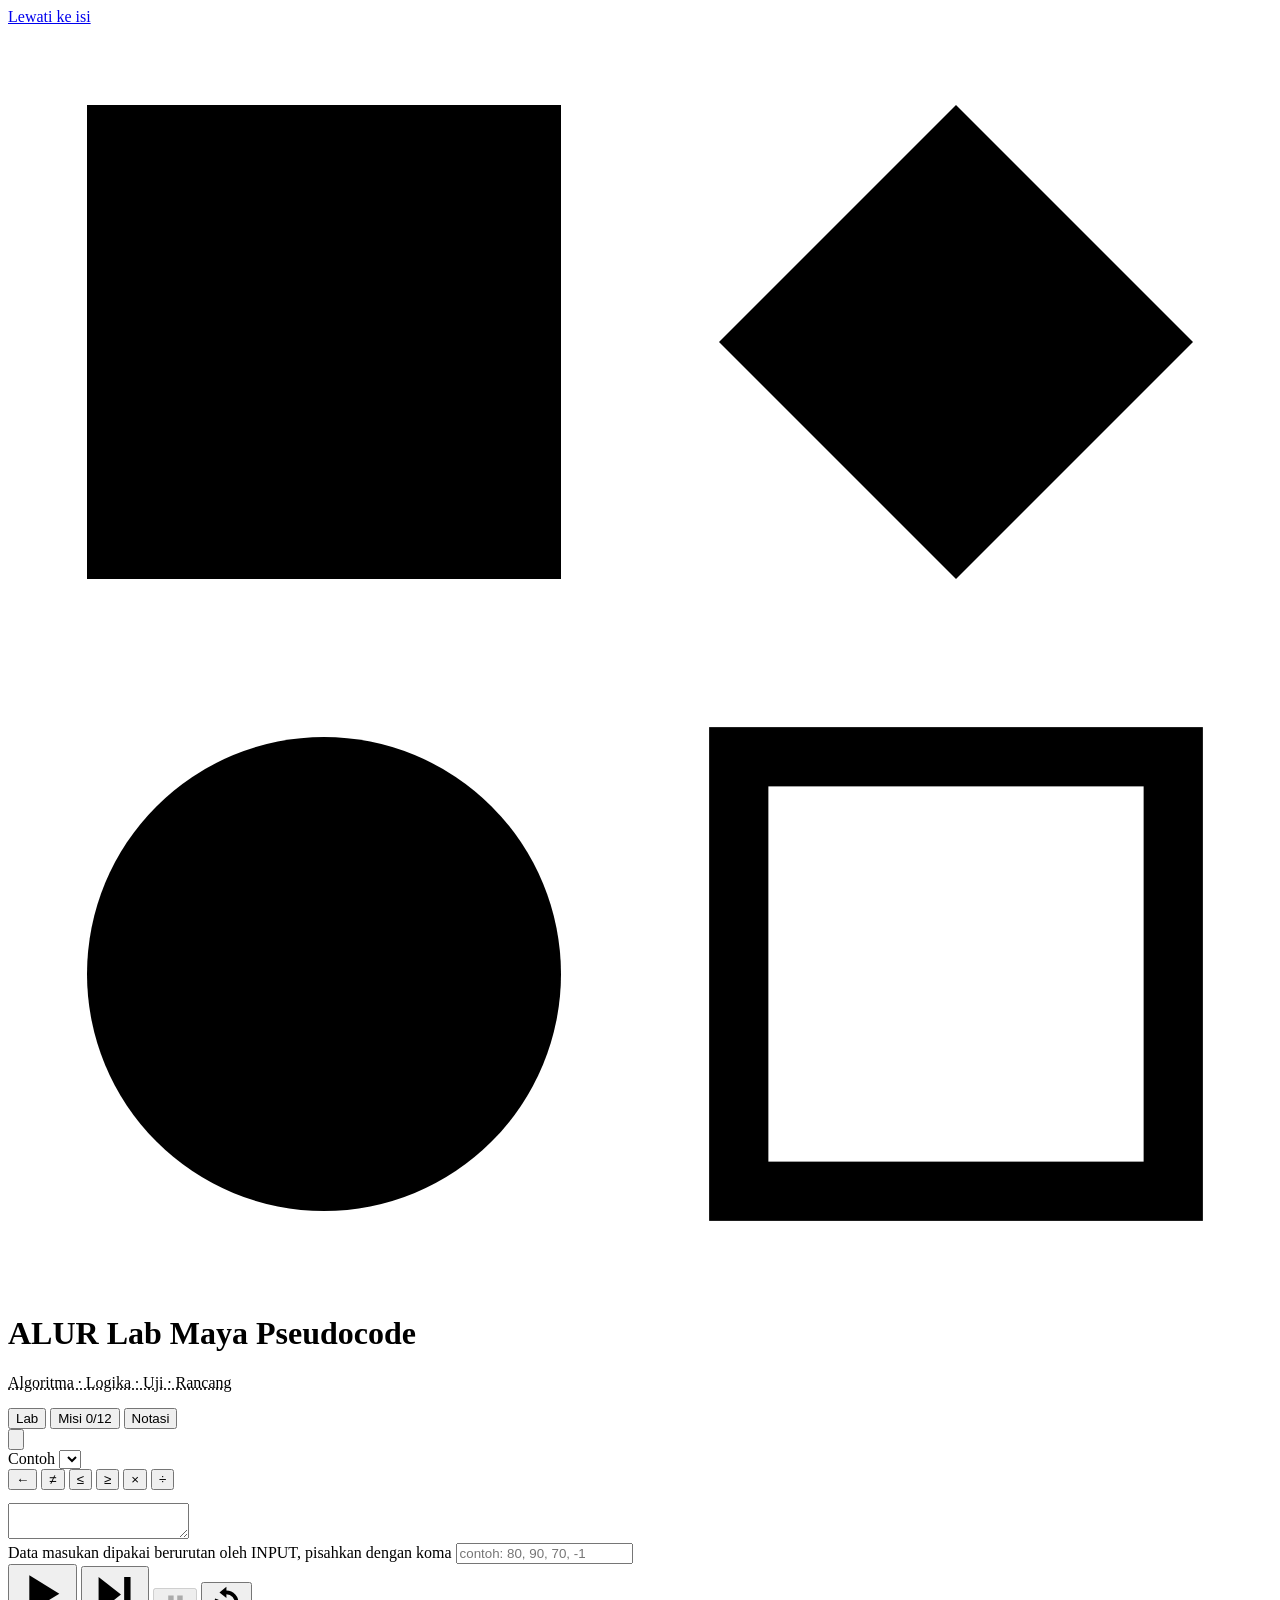
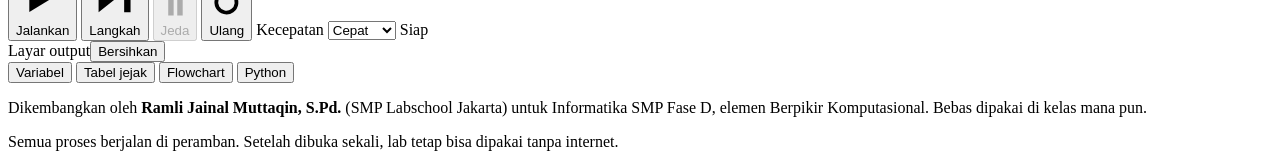
==== src/shell.html @ dc3dac77 "ALUR · Lab Maya Pseudocode (rilis pertama) Lab maya pseudocode berbahasa Indonesia untuk Informatika" ====
<!doctype html>
<html lang="id">
<head>
<meta charset="utf-8">
<meta name="viewport" content="width=device-width, initial-scale=1, viewport-fit=cover">
<title>ALUR · Lab Maya Pseudocode</title>
<meta name="description" content="ALUR (Algoritma, Logika, Uji, Rancang): laboratorium maya untuk menulis, menjalankan, dan menelusuri pseudocode berbahasa Indonesia: tabel jejak, flowchart, dan konversi Python otomatis. Untuk Informatika SMP Fase D.">
<meta name="theme-color" content="#14181D">
<meta name="application-name" content="ALUR">
<meta property="og:title" content="ALUR · Lab Maya Pseudocode">
<meta property="og:description" content="Tulis pseudocode, jalankan langkah demi langkah, lihat tabel jejak, flowchart, dan versi Python-nya.">
<link rel="manifest" href="manifest.webmanifest">
<link rel="icon" href="icon.svg" type="image/svg+xml">
<link rel="apple-touch-icon" href="icon-192.png">
<link rel="preload" href="fonts/jetbrains-mono-400.woff2" as="font" type="font/woff2" crossorigin>
<link rel="preload" href="fonts/ibm-plex-sans-400.woff2" as="font" type="font/woff2" crossorigin>
<style>
/*STYLE*/
</style>
</head>
<body>
<a class="skip" href="#main">Lewati ke isi</a>
<div class="app">
  <header class="top">
    <div class="brand">
      <svg class="brand-mark" viewBox="0 0 64 64" aria-hidden="true"><rect x="4" y="4" width="24" height="24" fill="var(--verm)"/><path d="M48 4 L60 16 L48 28 L36 16 Z" fill="var(--amber)"/><circle cx="16" cy="48" r="12" fill="var(--teal)"/><rect x="37" y="37" width="22" height="22" fill="none" stroke="currentColor" stroke-width="3"/></svg>
      <div class="brand-text">
        <h1>ALUR <span class="h1-sub">Lab Maya Pseudocode</span></h1>
        <p><abbr title="Algoritma, Logika, Uji, Rancang">Algoritma · Logika · Uji · Rancang</abbr></p>
      </div>
    </div>
    <nav class="views" role="tablist" aria-label="Bagian lab">
      <button role="tab" id="tab-lab" aria-selected="true" aria-controls="view-lab" data-view="lab">Lab</button>
      <button role="tab" id="tab-misi" aria-selected="false" aria-controls="view-misi" data-view="misi">Misi <span class="count" id="misi-count">0/12</span></button>
      <button role="tab" id="tab-notasi" aria-selected="false" aria-controls="view-notasi" data-view="notasi">Notasi</button>
    </nav>
    <button class="icon-btn theme-btn" id="theme-btn" type="button" aria-label="Ganti tema terang/gelap" title="Ganti tema">
      <svg viewBox="0 0 24 24" aria-hidden="true"><path d="M12 3a9 9 0 1 0 9 9 7 7 0 0 1-9-9z" fill="currentColor"/></svg>
    </button>
  </header>

  <main id="main">
    <!-- ───────────── LAB ───────────── -->
    <section id="view-lab" role="tabpanel" aria-labelledby="tab-lab">
      <div class="mission-strip" id="mission-strip" hidden>
        <div class="ms-head">
          <span class="ms-tag" id="ms-tag">LKPD</span>
          <strong id="ms-title">Misi</strong>
          <span class="ms-sub" id="ms-sub"></span>
          <div class="ms-actions">
            <button class="btn btn-primary" id="btn-test" type="button">Uji otomatis</button>
            <button class="btn" id="btn-ms-task" type="button">Lihat tugas</button>
            <button class="btn btn-quiet" id="btn-ms-exit" type="button">Keluar dari misi</button>
          </div>
        </div>
        <p class="ms-task" id="ms-task" hidden></p>
        <div class="ms-results" id="ms-results" hidden></div>
      </div>

      <div class="lab-grid">
        <div class="pane pane-editor">
          <div class="pane-bar">
            <label class="field-inline" for="sel-example"><span>Contoh</span>
              <select id="sel-example"></select>
            </label>
            <div class="palette" role="group" aria-label="Sisipkan simbol">
              <button type="button" data-ins="←" title="Penugasan (ketik juga &lt;-)">←</button>
              <button type="button" data-ins="≠" title="Tidak sama dengan">≠</button>
              <button type="button" data-ins="≤" title="Kurang dari atau sama dengan">≤</button>
              <button type="button" data-ins="≥" title="Lebih dari atau sama dengan">≥</button>
              <button type="button" data-ins="×" title="Kali">×</button>
              <button type="button" data-ins="÷" title="Bagi">÷</button>
            </div>
          </div>
          <div class="editor" id="editor">
            <div class="gutter" aria-hidden="true"><div class="gutter-inner" id="gutter"></div></div>
            <div class="code-area">
              <pre class="hl" id="hl" aria-hidden="true"><code id="hl-code"></code><div class="lineflag" id="lineflag" hidden></div></pre>
              <textarea id="code" spellcheck="false" autocapitalize="off" autocomplete="off" autocorrect="off" wrap="off" aria-label="Editor pseudocode"></textarea>
            </div>
          </div>
          <div class="errbar" id="errbar" role="status" hidden></div>
          <div class="io-row">
            <label for="inputs">Data masukan <span class="hint">dipakai berurutan oleh INPUT, pisahkan dengan koma</span></label>
            <input id="inputs" type="text" spellcheck="false" autocomplete="off" placeholder="contoh: 80, 90, 70, -1">
          </div>
          <div class="controls">
            <button class="btn btn-primary" id="btn-run" type="button" title="Ctrl + Enter"><svg viewBox="0 0 16 16" aria-hidden="true"><path d="M4 2.5v11l9-5.5z" fill="currentColor"/></svg>Jalankan</button>
            <button class="btn" id="btn-step" type="button" title="Ctrl + Shift + Enter"><svg viewBox="0 0 16 16" aria-hidden="true"><path d="M3 2.5v11l7-5.5zM11 2.5h2v11h-2z" fill="currentColor"/></svg>Langkah</button>
            <button class="btn" id="btn-pause" type="button" disabled><svg viewBox="0 0 16 16" aria-hidden="true"><path d="M4 2.5h3v11H4zM9 2.5h3v11H9z" fill="currentColor"/></svg>Jeda</button>
            <button class="btn btn-quiet" id="btn-reset" type="button"><svg viewBox="0 0 16 16" aria-hidden="true"><path d="M8 2.5a5.5 5.5 0 1 1-5.2 3.7l1.6.6A3.8 3.8 0 1 0 8 4.2V6L4.8 3.4 8 .8z" fill="currentColor"/></svg>Ulang</button>
            <label class="speed" for="speed"><span>Kecepatan</span>
              <select id="speed"><option value="0">Lambat</option><option value="1">Sedang</option><option value="2" selected>Cepat</option><option value="3">Instan</option></select>
            </label>
            <span class="status" id="status" data-state="idle">Siap</span>
          </div>
        </div>

        <div class="pane pane-out">
          <div class="console" id="console-box">
            <div class="pane-bar slim"><span class="bar-title">Layar output</span><button class="link-btn" id="btn-clear" type="button">Bersihkan</button></div>
            <div class="console-body" id="console" aria-live="polite"></div>
            <form class="ask" id="ask" hidden>
              <label for="ask-input" id="ask-label">INPUT</label>
              <input id="ask-input" type="text" autocomplete="off" spellcheck="false">
              <button class="btn btn-primary" type="submit">Kirim</button>
            </form>
          </div>
          <div class="inspect">
            <div class="subtabs" role="tablist" aria-label="Panel pengamatan">
              <button role="tab" data-sub="vars" aria-selected="true" id="st-vars" aria-controls="p-vars">Variabel</button>
              <button role="tab" data-sub="trace" aria-selected="false" id="st-trace" aria-controls="p-trace">Tabel jejak</button>
              <button role="tab" data-sub="flow" aria-selected="false" id="st-flow" aria-controls="p-flow">Flowchart</button>
              <button role="tab" data-sub="py" aria-selected="false" id="st-py" aria-controls="p-py">Python</button>
            </div>
            <div class="subpanel" id="p-vars" role="tabpanel" aria-labelledby="st-vars"></div>
            <div class="subpanel" id="p-trace" role="tabpanel" aria-labelledby="st-trace" hidden></div>
            <div class="subpanel flow-panel" id="p-flow" role="tabpanel" aria-labelledby="st-flow" hidden>
              <div class="flow-bar">
                <div class="legend" aria-label="Arti simbol">
                  <span><i class="lg lg-term"></i>Mulai/selesai</span><span><i class="lg lg-proc"></i>Proses</span><span><i class="lg lg-io"></i>Input/output</span><span><i class="lg lg-dec"></i>Keputusan</span><span><i class="lg lg-sub"></i>Subprogram</span>
                </div>
                <div class="zoom" role="group" aria-label="Perbesaran">
                  <button type="button" class="icon-btn" id="z-out" aria-label="Perkecil">−</button>
                  <span id="z-val">100%</span>
                  <button type="button" class="icon-btn" id="z-in" aria-label="Perbesar">+</button>
                  <button type="button" class="link-btn" id="z-fit">Pas</button>
                </div>
              </div>
              <div class="flow-canvas" id="flow"></div>
            </div>
            <div class="subpanel" id="p-py" role="tabpanel" aria-labelledby="st-py" hidden>
              <div class="py-bar"><span class="bar-title">Hasil konversi otomatis</span><button class="btn" id="btn-copy-py" type="button">Salin kode Python</button></div>
              <pre class="code-block" id="py-code"></pre>
              <ul class="py-notes">
                <li>Indeks pseudocode modul dimulai dari 1, sedangkan Python dari 0. Konversi ini sudah menyesuaikannya (<code>data[1]</code> menjadi <code>data[0]</code>).</li>
                <li><code>UNTUK i DARI 1 HINGGA n</code> menjadi <code>range(1, n + 1)</code> karena batas atas <code>range</code> tidak ikut dihitung.</li>
                <li>Jenis data pada <code>input()</code> ditebak dari data saat program terakhir dijalankan. Python menampilkan hasil <code>/</code> sebagai desimal, misalnya <code>80.0</code>.</li>
              </ul>
            </div>
          </div>
        </div>
      </div>
    </section>

    <!-- ───────────── MISI ───────────── -->
    <section id="view-misi" role="tabpanel" aria-labelledby="tab-misi" hidden>
      <div class="misi-head">
        <div>
          <h2>Misi bertahap</h2>
          <p class="lede">Dua belas misi, dari algoritma sehari-hari sampai proyek sistem kelompok. Setiap misi punya uji otomatis: lab menjalankan programmu dengan beberapa data dan memeriksa hasilnya. Label LKPD dan kode TP mengikuti modul Informatika Kelas IX SMP Labschool Jakarta.</p>
        </div>
        <div class="who">
          <label for="who-name">Nama</label><input id="who-name" type="text" autocomplete="name" placeholder="Nama lengkap">
          <label for="who-class">Kelas</label><input id="who-class" type="text" placeholder="9B">
          <p class="hint">Disimpan di peramban ini saja, dipakai untuk bukti pengerjaan.</p>
        </div>
      </div>
      <div class="progress" aria-hidden="true"><div class="progress-fill" id="progress-fill"></div></div>
      <div class="misi-grid">
        <ol class="misi-list" id="misi-list"></ol>
        <article class="misi-detail" id="misi-detail" aria-live="polite"></article>
      </div>
    </section>

    <!-- ───────────── NOTASI ───────────── -->
    <section id="view-notasi" role="tabpanel" aria-labelledby="tab-notasi" hidden>
      <div class="notasi">
        <div class="notasi-intro">
          <h2>Notasi yang dikenali lab</h2>
          <p class="lede">Lab ini memakai konvensi pseudocode berbahasa Indonesia yang lazim dipakai di Informatika SMP. Tiga aturan yang paling sering terlupa:</p>
          <ol class="rules">
            <li><strong>Kata kunci ditulis KAPITAL.</strong> <code>JIKA</code>, <code>SELAMA</code>, <code>OUTPUT</code>; bukan <code>jika</code>.</li>
            <li><strong>Simpan nilai dengan ←.</strong> Ketik <code>&lt;-</code> dan lab mengubahnya menjadi ←. Tanda <code>=</code> dipakai untuk membandingkan.</li>
            <li><strong>Indeks dimulai dari 1.</strong> <code>data[1]</code> adalah elemen pertama. Di Python, elemen pertama adalah <code>data[0]</code>.</li>
          </ol>
        </div>
        <div class="table-wrap">
          <table class="ref">
            <caption>Kata kunci dan padanannya</caption>
            <thead><tr><th scope="col">Elemen</th><th scope="col">Pseudocode</th><th scope="col">Python</th><th scope="col">Simbol flowchart</th></tr></thead>
            <tbody id="ref-body"></tbody>
          </table>
        </div>
        <div class="ref-cols">
          <div class="table-wrap">
            <table class="ref">
              <caption>Operator</caption>
              <thead><tr><th scope="col">Jenis</th><th scope="col">Pseudocode</th><th scope="col">Python</th></tr></thead>
              <tbody>
                <tr><td>Aritmatika</td><td><code>+ - × ÷ MOD DIV **</code></td><td><code>+ - * / % // **</code></td></tr>
                <tr><td>Perbandingan</td><td><code>= ≠ &lt; &gt; ≤ ≥</code></td><td><code>== != &lt; &gt; &lt;= &gt;=</code></td></tr>
                <tr><td>Logika</td><td><code>DAN ATAU BUKAN</code></td><td><code>and or not</code></td></tr>
                <tr><td>Penugasan</td><td><code>←</code> (atau ketik <code>&lt;-</code>)</td><td><code>=</code></td></tr>
                <tr><td>Gabung teks</td><td><code>"Nilai: " + n</code></td><td><code>f"Nilai: {n}"</code></td></tr>
              </tbody>
            </table>
          </div>
          <div class="table-wrap">
            <table class="ref">
              <caption>Fungsi bawaan lab</caption>
              <thead><tr><th scope="col">Fungsi</th><th scope="col">Hasil</th><th scope="col">Python</th></tr></thead>
              <tbody>
                <tr><td><code>PANJANG(x)</code></td><td>banyak elemen array atau huruf teks</td><td><code>len(x)</code></td></tr>
                <tr><td><code>AKAR(x)</code></td><td>akar kuadrat</td><td><code>math.sqrt(x)</code></td></tr>
                <tr><td><code>BULATKAN(x)</code></td><td>pembulatan</td><td><code>round(x)</code></td></tr>
                <tr><td><code>ACAK(a, b)</code></td><td>bilangan bulat acak a sampai b</td><td><code>random.randint(a, b)</code></td></tr>
                <tr><td><code>TEKS(x)</code> / <code>ANGKA(x)</code></td><td>ubah ke teks / ke angka</td><td><code>str(x)</code> / <code>float(x)</code></td></tr>
                <tr><td><code>POTONG(t, a, b)</code></td><td>huruf ke-a sampai ke-b dari teks t</td><td><code>t[a-1:b]</code></td></tr>
                <tr><td><code>MUTLAK(x)</code></td><td>nilai mutlak</td><td><code>abs(x)</code></td></tr>
              </tbody>
            </table>
          </div>
        </div>
        <p class="hint keys">Pintasan: <kbd>Ctrl</kbd> + <kbd>Enter</kbd> menjalankan program, <kbd>Ctrl</kbd> + <kbd>Shift</kbd> + <kbd>Enter</kbd> maju satu langkah, <kbd>Tab</kbd> menambah indentasi.</p>
      </div>
    </section>
  </main>

  <footer class="foot">
    <p>Dikembangkan oleh <strong>Ramli Jainal Muttaqin, S.Pd.</strong> (SMP Labschool Jakarta) untuk Informatika SMP Fase D, elemen Berpikir Komputasional. Bebas dipakai di kelas mana pun.</p>
    <p class="hint">Semua proses berjalan di peramban. Setelah dibuka sekali, lab tetap bisa dipakai tanpa internet.</p>
  </footer>
</div>
<div class="toast" id="toast" role="status" hidden></div>
<script>
/*CORE*/
</script>
<script>
/*DATA*/
</script>
<script>
/*CHECK*/
</script>
<script>
/*APP*/
</script>
</body>
</html>
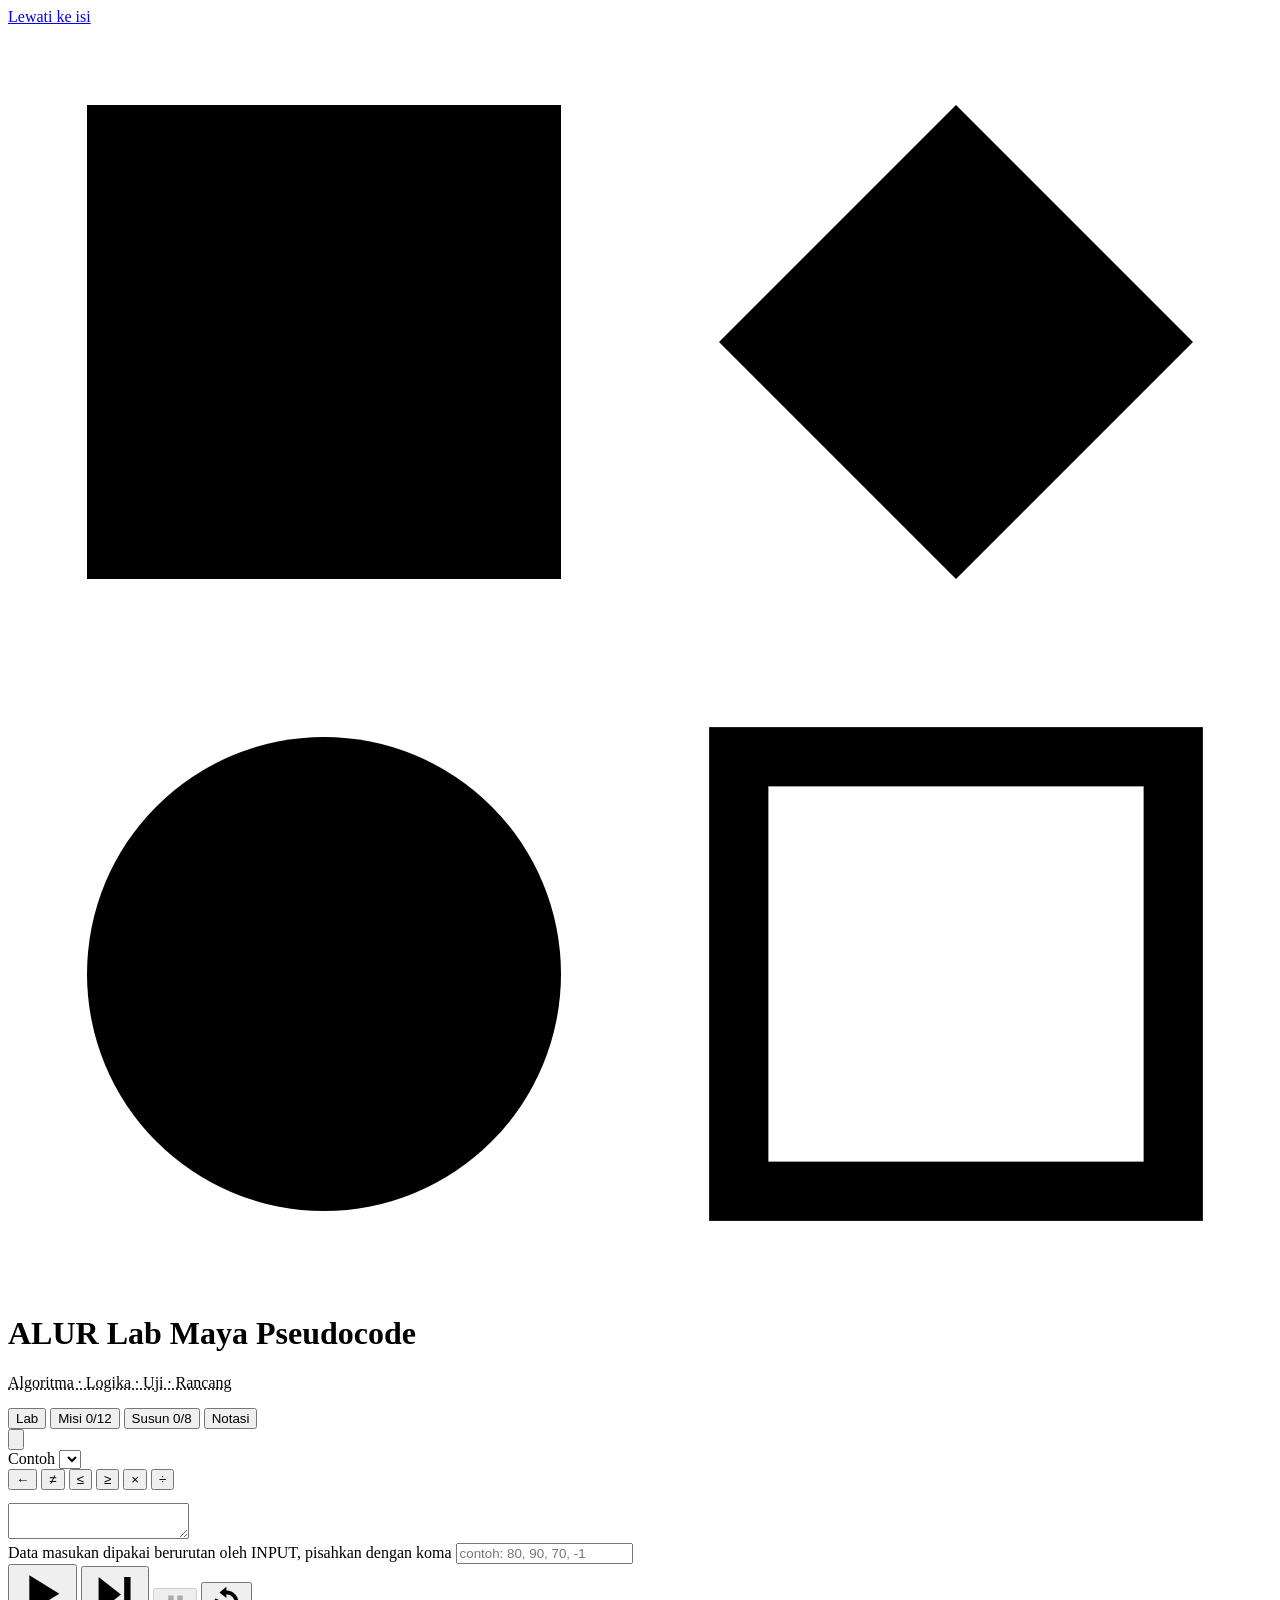
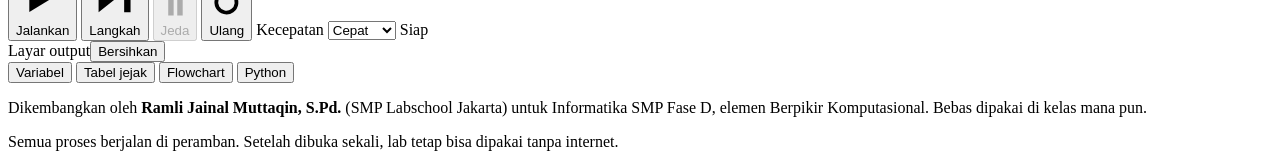
==== commit b8c9e622: "Tambah mode Susun Flowchart Tab baru "Susun": murid menyusun flowchart dari kartu langkah ke kerangk" ====
--- a/src/shell.html
+++ b/src/shell.html
@@ -32,6 +32,7 @@
     <nav class="views" role="tablist" aria-label="Bagian lab">
       <button role="tab" id="tab-lab" aria-selected="true" aria-controls="view-lab" data-view="lab">Lab</button>
       <button role="tab" id="tab-misi" aria-selected="false" aria-controls="view-misi" data-view="misi">Misi <span class="count" id="misi-count">0/12</span></button>
+      <button role="tab" id="tab-susun" aria-selected="false" aria-controls="view-susun" data-view="susun">Susun <span class="count" id="susun-count">0/8</span></button>
       <button role="tab" id="tab-notasi" aria-selected="false" aria-controls="view-notasi" data-view="notasi">Notasi</button>
     </nav>
     <button class="icon-btn theme-btn" id="theme-btn" type="button" aria-label="Ganti tema terang/gelap" title="Ganti tema">
@@ -163,6 +164,48 @@
       </div>
     </section>
 
+    <!-- ───────────── SUSUN FLOWCHART ───────────── -->
+    <section id="view-susun" role="tabpanel" aria-labelledby="tab-susun" hidden>
+      <div class="misi-head">
+        <div>
+          <h2>Susun flowchart</h2>
+          <p class="lede">Kerangka flowchart sudah tersedia, tetapi isinya masih kosong. Tempatkan setiap kartu langkah ke kotak yang tepat, pilih simbolnya, lalu periksa. Hati-hati, ada kartu pengecoh.</p>
+        </div>
+        <div class="lvl-box">
+          <div class="lvl" role="radiogroup" aria-label="Tingkat kesulitan" id="pz-levels"></div>
+          <p class="lvl-note" id="pz-level-note"></p>
+        </div>
+      </div>
+      <div class="pz-picker" id="pz-picker" role="group" aria-label="Pilih soal"></div>
+      <div class="pz-grid">
+        <div class="pz-main">
+          <div class="pz-bar">
+            <div class="legend" aria-label="Arti simbol">
+              <span><i class="lg lg-term"></i>Terminal</span><span><i class="lg lg-proc"></i>Proses</span><span><i class="lg lg-io"></i>Input/output</span><span><i class="lg lg-dec"></i>Keputusan</span><span><i class="lg lg-sub"></i>Subprogram</span>
+            </div>
+            <div class="zoom" role="group" aria-label="Perbesaran">
+              <button type="button" class="icon-btn" id="pz-z-out" aria-label="Perkecil">−</button>
+              <span id="pz-z-val">100%</span>
+              <button type="button" class="icon-btn" id="pz-z-in" aria-label="Perbesar">+</button>
+              <button type="button" class="link-btn" id="pz-z-fit">Pas</button>
+            </div>
+          </div>
+          <div class="flow-canvas pz-canvas" id="pz-canvas"></div>
+          <div class="pz-feedback" id="pz-feedback" aria-live="polite" hidden></div>
+        </div>
+        <aside class="pz-side">
+          <div class="pz-soal" id="pz-soal"></div>
+          <div class="pz-dock" id="pz-dock">
+            <div class="pz-syms" id="pz-syms" role="group" aria-label="Pilih simbol untuk kotak terpilih"></div>
+            <p class="pz-hint" id="pz-hint" aria-live="polite"></p>
+            <div class="pz-cards" id="pz-cards" role="group" aria-label="Kartu langkah"></div>
+            <div class="pz-actions" id="pz-actions"></div>
+            <textarea class="proof" id="pz-proof" readonly hidden aria-label="Teks bukti pengerjaan"></textarea>
+          </div>
+        </aside>
+      </div>
+    </section>
+
     <!-- ───────────── NOTASI ───────────── -->
     <section id="view-notasi" role="tabpanel" aria-labelledby="tab-notasi" hidden>
       <div class="notasi">
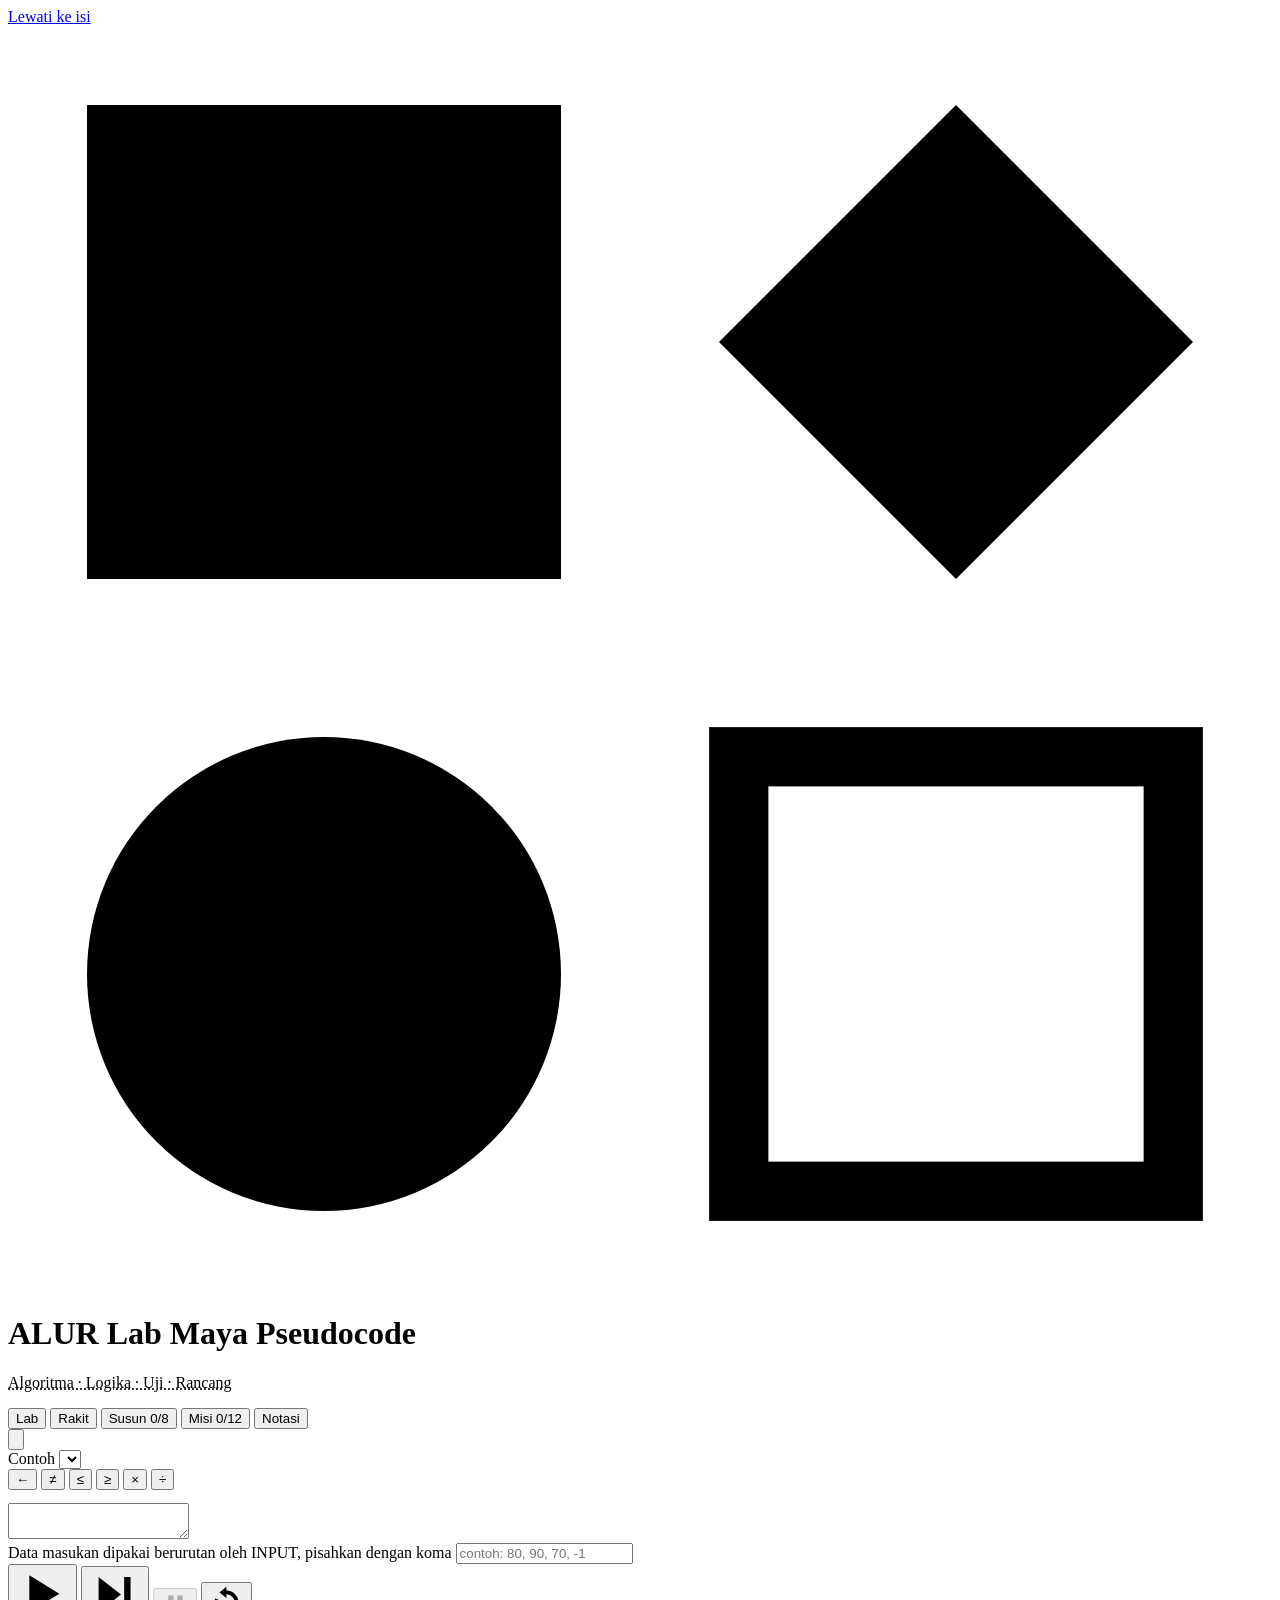
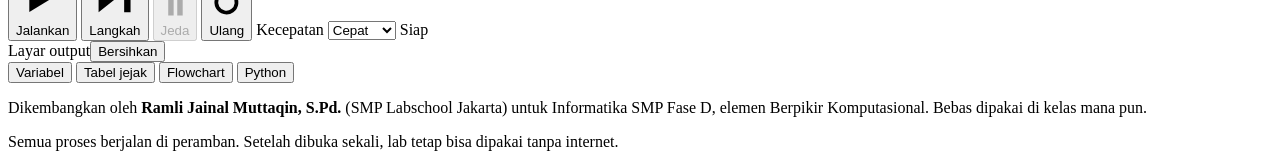
==== commit 010db9b2: "Tambah lab Rakit Flowchart Tab baru "Rakit": murid membangun flowchart sendiri lewat tombol + di set" ====
--- a/src/shell.html
+++ b/src/shell.html
@@ -31,8 +31,9 @@
     </div>
     <nav class="views" role="tablist" aria-label="Bagian lab">
       <button role="tab" id="tab-lab" aria-selected="true" aria-controls="view-lab" data-view="lab">Lab</button>
+      <button role="tab" id="tab-rakit" aria-selected="false" aria-controls="view-rakit" data-view="rakit">Rakit</button>
+      <button role="tab" id="tab-susun" aria-selected="false" aria-controls="view-susun" data-view="susun">Susun <span class="count" id="susun-count">0/8</span></button>
       <button role="tab" id="tab-misi" aria-selected="false" aria-controls="view-misi" data-view="misi">Misi <span class="count" id="misi-count">0/12</span></button>
-      <button role="tab" id="tab-susun" aria-selected="false" aria-controls="view-susun" data-view="susun">Susun <span class="count" id="susun-count">0/8</span></button>
       <button role="tab" id="tab-notasi" aria-selected="false" aria-controls="view-notasi" data-view="notasi">Notasi</button>
     </nav>
     <button class="icon-btn theme-btn" id="theme-btn" type="button" aria-label="Ganti tema terang/gelap" title="Ganti tema">
@@ -161,6 +162,73 @@
       <div class="misi-grid">
         <ol class="misi-list" id="misi-list"></ol>
         <article class="misi-detail" id="misi-detail" aria-live="polite"></article>
+      </div>
+    </section>
+
+    <!-- ───────────── RAKIT FLOWCHART ───────────── -->
+    <section id="view-rakit" role="tabpanel" aria-labelledby="tab-rakit" hidden>
+      <div class="misi-head">
+        <div>
+          <h2>Rakit flowchart</h2>
+          <p class="lede">Bangun flowchart sendiri. Ketuk tanda <b class="plus-ic">+</b> pada panah untuk menambah simbol, ketuk simbol untuk mengubah isinya. Lab mengubah flowchart-mu menjadi pseudocode dan Python, lalu menjalankannya langkah demi langkah.</p>
+        </div>
+        <div class="rk-pick">
+          <label for="rk-task"><span>Tantangan</span><select id="rk-task"></select></label>
+          <label for="rk-example"><span>Muat contoh</span><select id="rk-example"></select></label>
+        </div>
+      </div>
+      <div class="rk-taskbox" id="rk-taskbox" hidden></div>
+      <div class="pz-grid rk-grid">
+        <div class="pz-main">
+          <div class="pz-bar">
+            <div class="rk-tools">
+              <button type="button" class="btn" id="rk-undo" disabled>Urungkan</button>
+              <button type="button" class="btn btn-quiet" id="rk-clear">Kosongkan</button>
+            </div>
+            <div class="zoom" role="group" aria-label="Perbesaran">
+              <button type="button" class="icon-btn" id="rk-z-out" aria-label="Perkecil">−</button>
+              <span id="rk-z-val">100%</span>
+              <button type="button" class="icon-btn" id="rk-z-in" aria-label="Perbesar">+</button>
+              <button type="button" class="link-btn" id="rk-z-fit">Pas</button>
+            </div>
+          </div>
+          <div class="errbar" id="rk-err" role="status" hidden></div>
+          <div class="flow-canvas rk-canvas" id="rk-canvas"></div>
+        </div>
+        <aside class="pz-side rk-side">
+          <div class="pz-dock rk-dock" id="rk-dock" aria-live="polite"></div>
+          <div class="rk-panel">
+            <div class="subtabs" role="tablist" aria-label="Panel rakit">
+              <button role="tab" data-rk="run" aria-selected="true" id="rk-st-run" aria-controls="rk-p-run">Jalankan</button>
+              <button role="tab" data-rk="code" aria-selected="false" id="rk-st-code" aria-controls="rk-p-code">Pseudocode</button>
+              <button role="tab" data-rk="py" aria-selected="false" id="rk-st-py" aria-controls="rk-p-py">Python</button>
+            </div>
+            <div class="rk-sub" id="rk-p-run" role="tabpanel" aria-labelledby="rk-st-run">
+              <label class="rk-in" for="rk-inputs"><span>Data masukan <span class="hint">opsional, pisahkan dengan koma</span></span><input id="rk-inputs" type="text" spellcheck="false" autocomplete="off" placeholder="contoh: 5, 8"></label>
+              <div class="rk-ctrl">
+                <button class="btn btn-primary" id="rk-run" type="button"><svg viewBox="0 0 16 16" aria-hidden="true"><path d="M4 2.5v11l9-5.5z" fill="currentColor"/></svg>Jalankan</button>
+                <button class="btn" id="rk-step" type="button">Langkah</button>
+                <button class="btn btn-quiet" id="rk-reset" type="button">Ulang</button>
+                <select id="rk-speed" aria-label="Kecepatan"><option value="700">Lambat</option><option value="320" selected>Sedang</option><option value="80">Cepat</option><option value="0">Instan</option></select>
+              </div>
+              <div class="rk-console" id="rk-console" aria-live="polite"></div>
+              <form class="ask" id="rk-ask" hidden>
+                <label for="rk-ask-input" id="rk-ask-label">INPUT</label>
+                <input id="rk-ask-input" type="text" autocomplete="off" spellcheck="false">
+                <button class="btn btn-primary" type="submit">Kirim</button>
+              </form>
+              <div class="rk-vars" id="rk-vars"></div>
+            </div>
+            <div class="rk-sub" id="rk-p-code" role="tabpanel" aria-labelledby="rk-st-code" hidden>
+              <pre class="mini-code" id="rk-code"></pre>
+              <div class="pz-actions"><button class="btn" id="rk-to-lab" type="button">Buka di tab Lab</button><button class="btn btn-quiet" id="rk-copy-code" type="button">Salin</button></div>
+            </div>
+            <div class="rk-sub" id="rk-p-py" role="tabpanel" aria-labelledby="rk-st-py" hidden>
+              <pre class="code-block" id="rk-py"></pre>
+              <div class="pz-actions"><button class="btn" id="rk-copy-py" type="button">Salin kode Python</button></div>
+            </div>
+          </div>
+        </aside>
       </div>
     </section>
 
